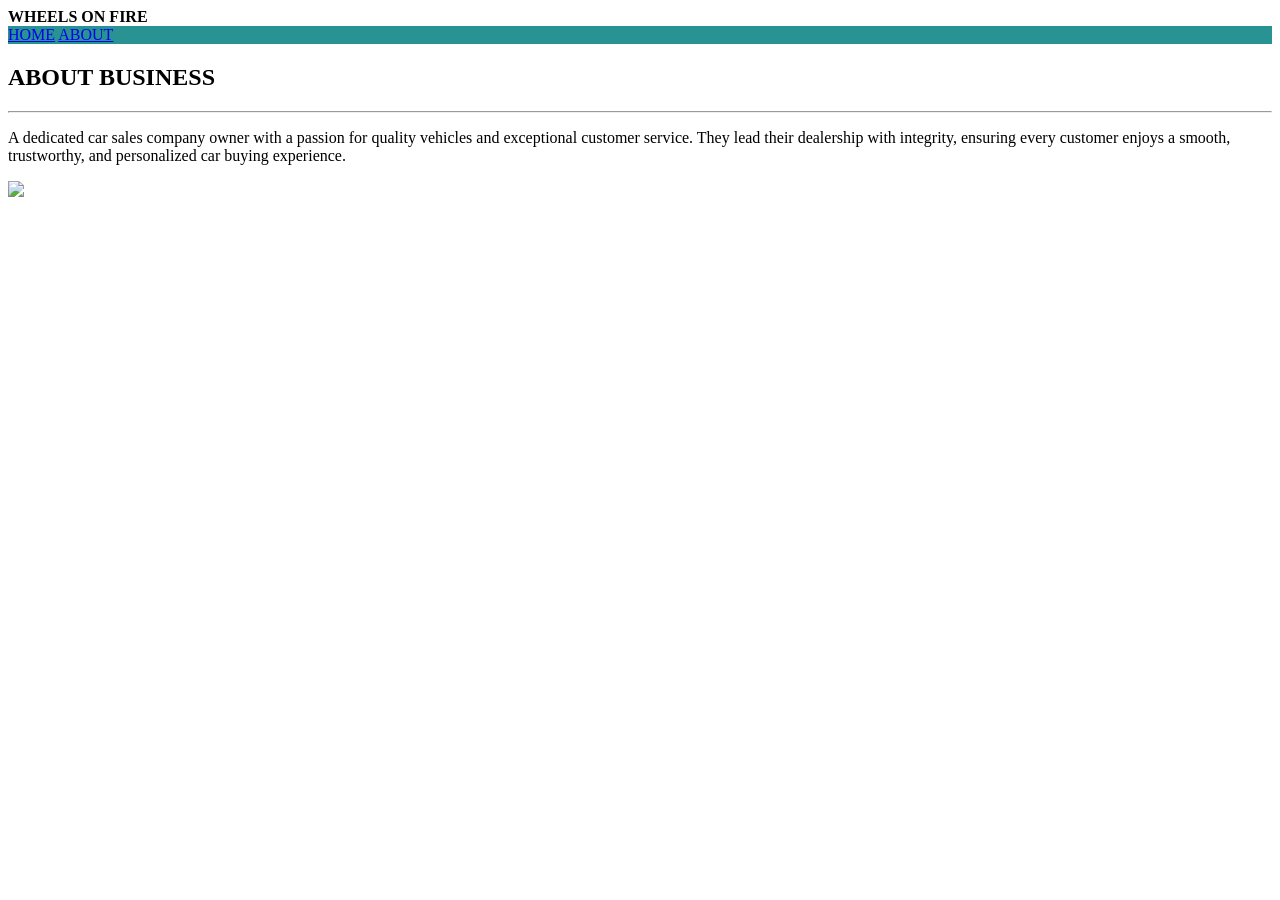
==== about.html @ 6cef981d "img adjustment" ====
<!DOCTYPE html>
<html>
<head>
    <b>WHEELS ON FIRE</b>
    <link rel="stylesheet" href="style.css">
</head>

<nav>
        <a href="index.html">HOME</a>
        <a href="about.html">ABOUT</a>
</nav>

<body>
   <h2>ABOUT BUSINESS</h2>
<hr><p>
A dedicated car sales company owner with a passion for quality
 vehicles and exceptional customer service. They lead their dealership
  with integrity, ensuring every customer enjoys a smooth, trustworthy,
   and personalized car buying experience.
</p>

   <img src="https://www.shutterstock.com/image-photo/advertising-product-photo-cover-image-260nw-2547446625.jpg">
 

</body>
    

</html>
---- style.css ----
/*adding new styles to html webpages*/
head{
    text-align: centre;
    color: rgb(89, 102, 146);
}
nav{
    font-family: 'Times New Roman', Times, serif;
    background-color: rgb(41, 146, 146);

}
    
img{
    max-width: 70%;
    height: auto;
}
body.homepage{
    background-color: burlywood;
}
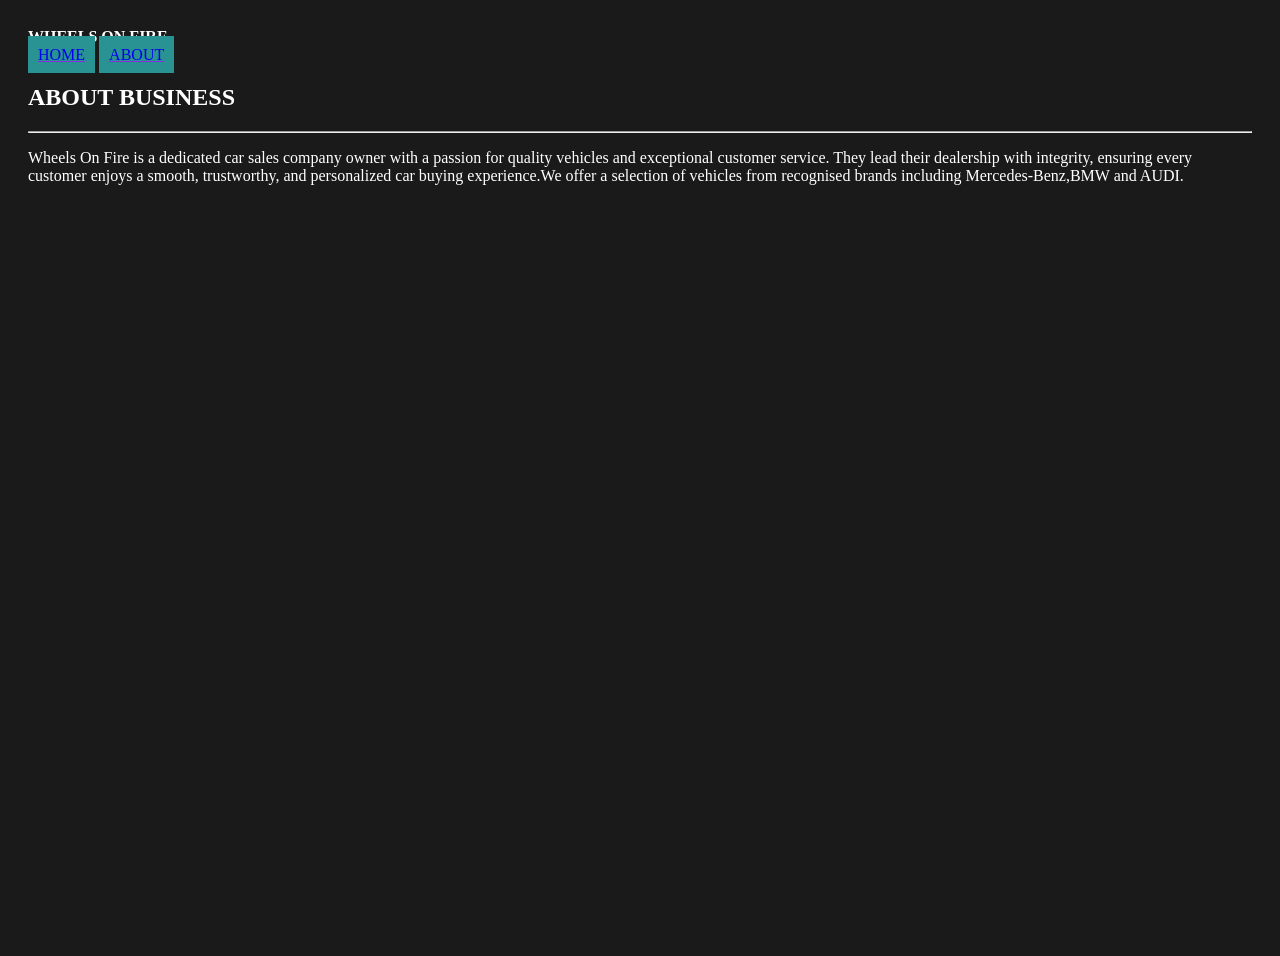
==== commit b5854331: "CHANGES" ====
--- a/about.html
+++ b/about.html
@@ -13,13 +13,13 @@
 <body>
    <h2>ABOUT BUSINESS</h2>
 <hr><p>
-A dedicated car sales company owner with a passion for quality
+Wheels On Fire is a dedicated car sales company owner with a passion for quality
  vehicles and exceptional customer service. They lead their dealership
   with integrity, ensuring every customer enjoys a smooth, trustworthy,
-   and personalized car buying experience.
+   and personalized car buying experience.We offer a selection of vehicles from recognised 
+   brands including Mercedes-Benz,BMW and AUDI.
 </p>
 
-   <img src="https://www.shutterstock.com/image-photo/advertising-product-photo-cover-image-260nw-2547446625.jpg">
  
 
 </body>
--- a/style.css
+++ b/style.css
@@ -1,18 +1,42 @@
 /*adding new styles to html webpages*/
 head{
-    text-align: centre;
+    text-align: center;
     color: rgb(89, 102, 146);
 }
-nav{
+nav a {
     font-family: 'Times New Roman', Times, serif;
     background-color: rgb(41, 146, 146);
+    text-decoration-color: blueviolet;
+    padding: 10px;
 
+}
+h1{
+    color:rgb(162, 63, 141);
+    text-align:center;
 }
     
 img{
     max-width: 70%;
     height: auto;
+    display: block;
+    margin: 20px auto;
+    border: 1px solid rgb(89,182,146);
+    border-radius: 6px;
 }
 body.homepage{
-    background-color: burlywood;
+    background-color: rgb(90, 64, 30);
+    text-align: center;
+    color: rgb(89,182,146);
+    border: 4px solid rgb(89,182,146);
+}
+body{
+    background-color: #1a1a1a;
+    color: white;
+    padding: 20px;
+    min-height: 100vh;
+    width: auto;
+    background-image: url('https://images.unsplash.com/photo-1580014317999-e9f1936787a5?q=80&w=2127&auto=format&fit=crop&ixlib=rb-4.1.0&ixid=NHwxMjA3fDA%3D');
+    background-size: cover;
+    background-position: center;
+    background-repeat: no-repeat;
 }
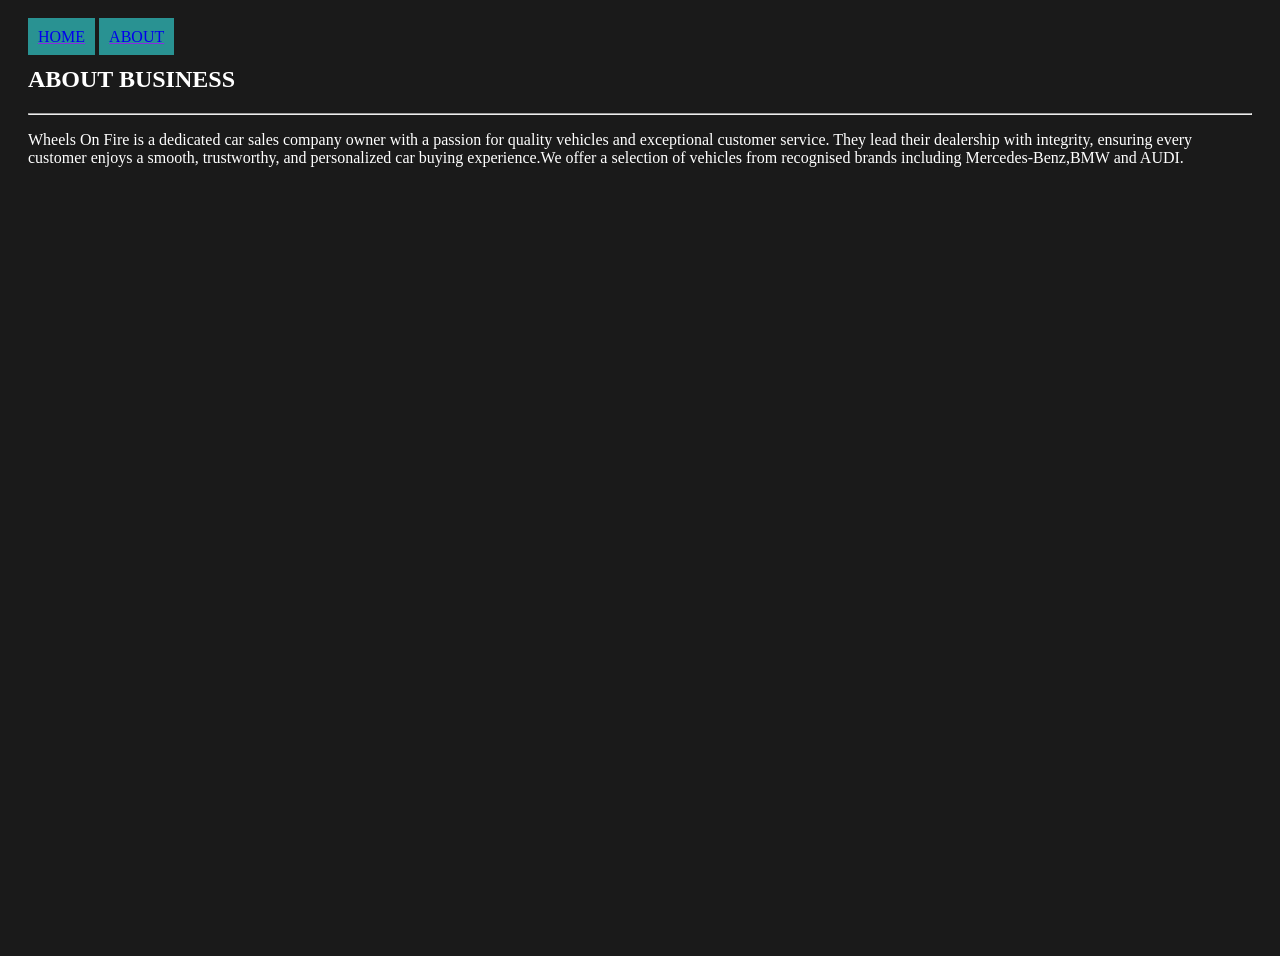
==== commit 9878d5d4: "changes" ====
--- a/about.html
+++ b/about.html
@@ -1,7 +1,7 @@
 <!DOCTYPE html>
 <html>
 <head>
-    <b>WHEELS ON FIRE</b>
+    <title><b>WHEELS ON FIRE</b></title>
     <link rel="stylesheet" href="style.css">
 </head>
 
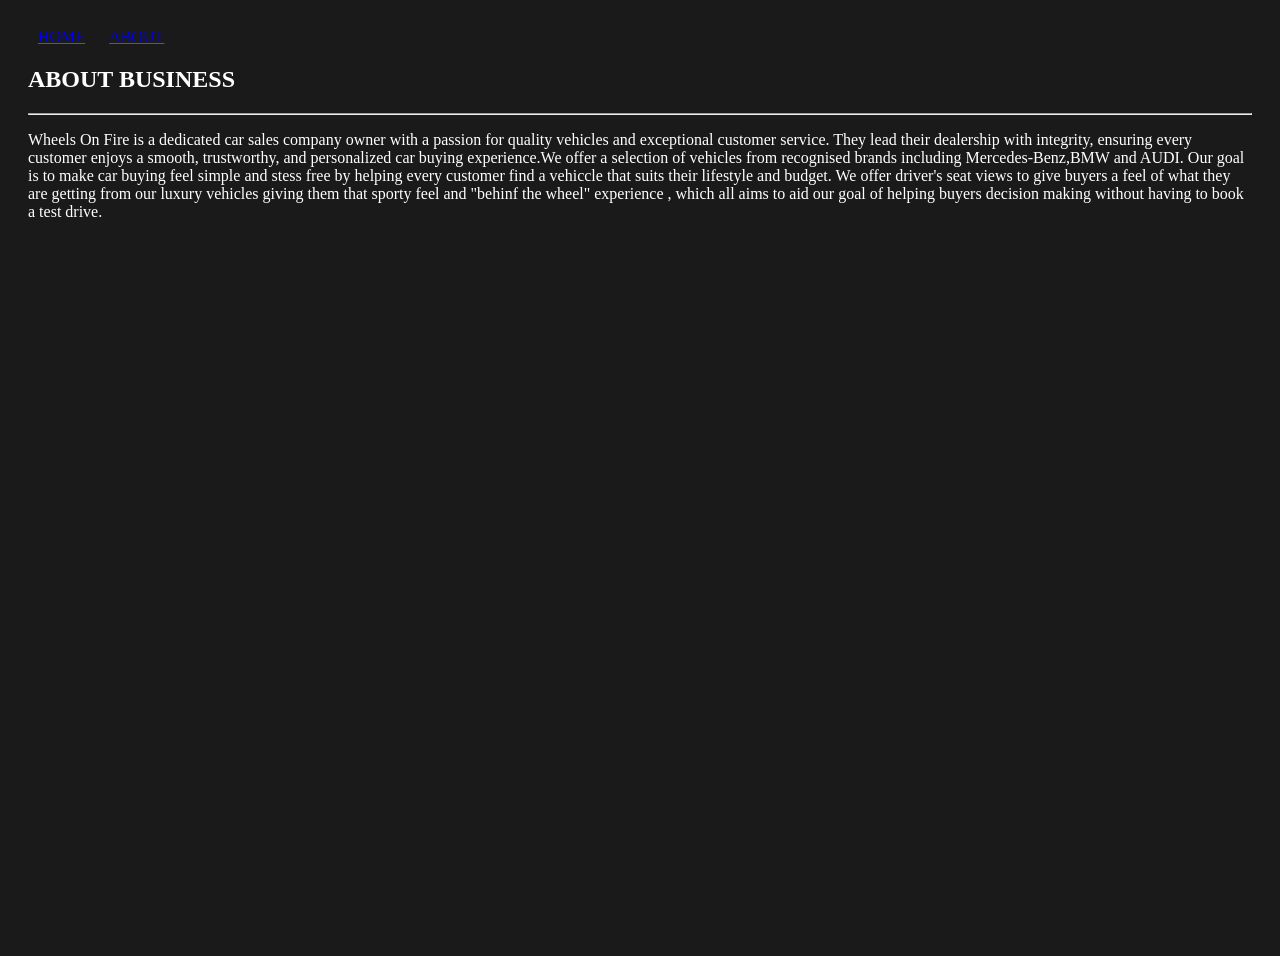
==== commit 037c81d8: "changes" ====
--- a/about.html
+++ b/about.html
@@ -17,7 +17,14 @@
  vehicles and exceptional customer service. They lead their dealership
   with integrity, ensuring every customer enjoys a smooth, trustworthy,
    and personalized car buying experience.We offer a selection of vehicles from recognised 
-   brands including Mercedes-Benz,BMW and AUDI.
+   brands including Mercedes-Benz,BMW and AUDI. Our goal is to make car buying feel simple 
+   and stess free by  helping every customer find a vehiccle that suits their lifestyle and 
+   budget. 
+
+   We offer driver's seat views to give buyers a feel of what they are getting from our luxury
+   vehicles giving them that sporty feel and "behinf the wheel" experience , which all aims 
+   to aid our goal of helping buyers decision making without having to book a test drive.
+   
 </p>
 
  
--- a/style.css
+++ b/style.css
@@ -1,11 +1,11 @@
 /*adding new styles to html webpages*/
-head{
+#head{
     text-align: center;
     color: rgb(89, 102, 146);
 }
 nav a {
     font-family: 'Times New Roman', Times, serif;
-    background-color: rgb(41, 146, 146);
+    background-color: transparent;
     text-decoration-color: blueviolet;
     padding: 10px;
 
@@ -39,4 +39,9 @@
     background-size: cover;
     background-position: center;
     background-repeat: no-repeat;
-}+}
+.carbuttons{
+position: fixed;
+bottom: 30px;
+left: 0;
+}
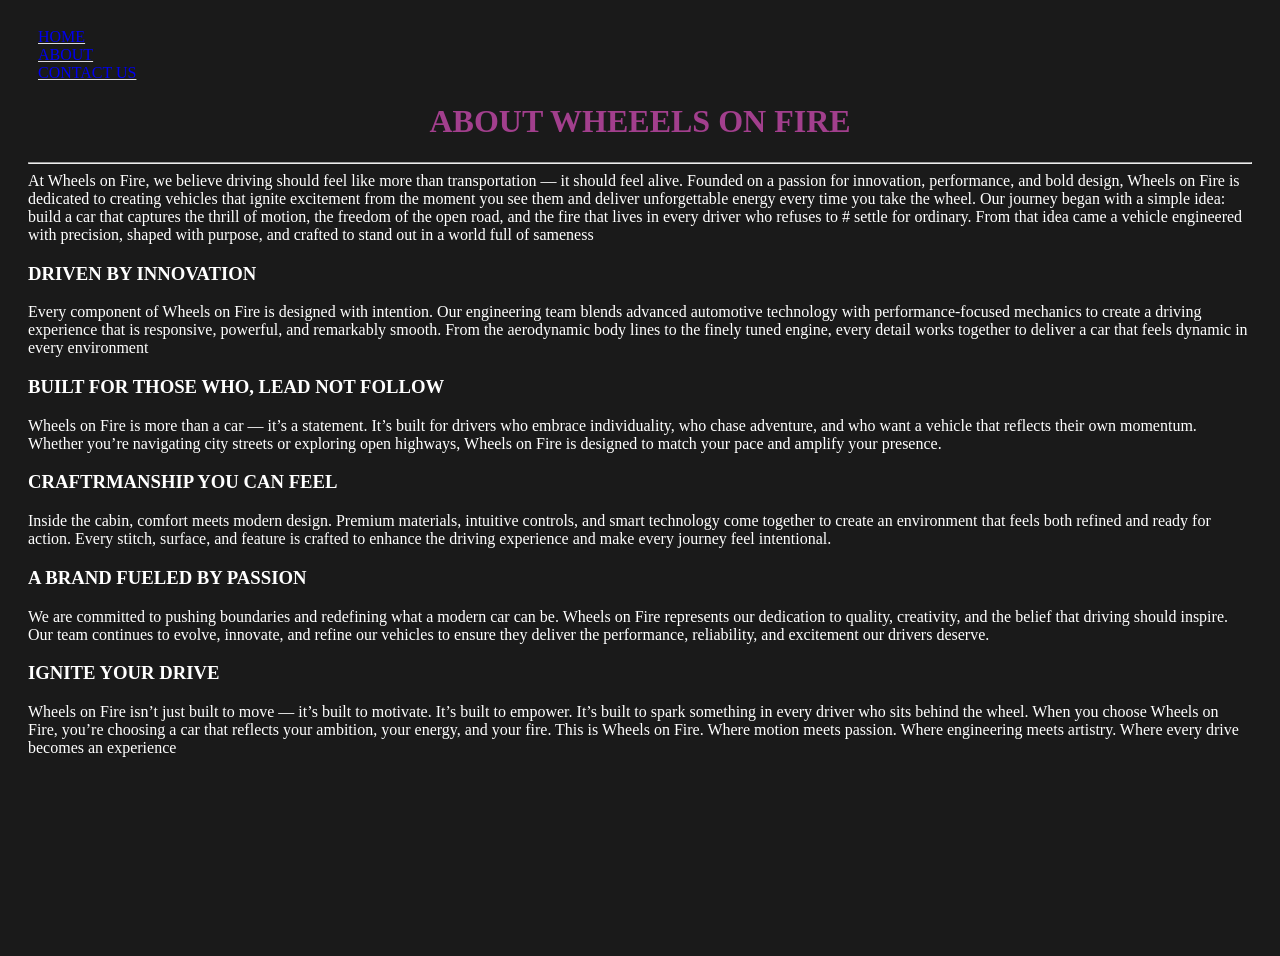
==== commit 0afcd930: "CHANGES" ====
--- a/about.html
+++ b/about.html
@@ -1,33 +1,70 @@
 <!DOCTYPE html>
 <html>
-<head>
+<head id="h1">
     <title><b>WHEELS ON FIRE</b></title>
     <link rel="stylesheet" href="style.css">
 </head>
 
 <nav>
-        <a href="index.html">HOME</a>
-        <a href="about.html">ABOUT</a>
+        <a href="index.html">HOME</a><br>
+        <a href="about.html">ABOUT</a><br>
+        <a href="contact.html">CONTACT US</a>
 </nav>
 
 <body>
-   <h2>ABOUT BUSINESS</h2>
-<hr><p>
-Wheels On Fire is a dedicated car sales company owner with a passion for quality
- vehicles and exceptional customer service. They lead their dealership
-  with integrity, ensuring every customer enjoys a smooth, trustworthy,
-   and personalized car buying experience.We offer a selection of vehicles from recognised 
-   brands including Mercedes-Benz,BMW and AUDI. Our goal is to make car buying feel simple 
-   and stess free by  helping every customer find a vehiccle that suits their lifestyle and 
-   budget. 
+   <h1>ABOUT WHEEELS ON FIRE</h1>
+<hr><p1>
+At Wheels on Fire, we believe driving should feel like more than transportation — it 
+should feel alive. Founded on a passion for innovation, performance, and bold design,
+ Wheels on Fire is dedicated to creating vehicles that ignite excitement from the moment
+  you see them and deliver unforgettable energy every time you take the wheel.
 
-   We offer driver's seat views to give buyers a feel of what they are getting from our luxury
-   vehicles giving them that sporty feel and "behinf the wheel" experience , which all aims 
-   to aid our goal of helping buyers decision making without having to book a test drive.
-   
-</p>
+Our journey began with a simple idea: build a car that captures the thrill of motion, 
+the freedom of the open road, and the fire that lives in every driver who refuses to
+# settle for ordinary. From that idea came a vehicle engineered with precision, shaped
+ with purpose, and crafted to stand out in a world full of sameness
 
- 
+</p1>
+<p2>
+   <h3>DRIVEN BY INNOVATION</h3>
+   Every component of Wheels on Fire is designed with intention. Our engineering team
+    blends advanced automotive technology with performance‑focused mechanics to create
+     a driving experience that is responsive, powerful, and remarkably smooth. From the
+      aerodynamic body lines to the finely tuned engine, every detail works together to
+       deliver a car that feels dynamic in every environment
+</p2>
+<p3>
+   <h3>BUILT FOR THOSE WHO, LEAD NOT FOLLOW</h3>
+   Wheels on Fire is more than a car — it’s a statement. It’s built for drivers who embrace
+    individuality, who chase adventure, and who want a vehicle that reflects their own
+     momentum. Whether you’re navigating city streets or exploring open highways, Wheels on
+      Fire is designed to match your pace and amplify your presence.
+</p3>
+<p4>
+   <h3>CRAFTRMANSHIP YOU CAN FEEL</h3>
+   Inside the cabin, comfort meets modern design. Premium materials, intuitive controls, and
+    smart technology come together to create an environment that feels both refined and ready
+     for action. Every stitch, surface, and feature is crafted to enhance the driving experience
+      and make every journey feel intentional.
+</p4>
+<p5>
+   <h3>A BRAND FUELED BY PASSION</h3>
+   We are committed to pushing boundaries and redefining what a modern car can be. Wheels on Fire
+    represents our dedication to quality, creativity, and the belief that driving should inspire.
+     Our team continues to evolve, innovate, and refine our vehicles to ensure they deliver the
+      performance, reliability, and excitement our drivers deserve.
+</p5>
+ <P6>
+   <h3>IGNITE YOUR DRIVE </h3>
+   Wheels on Fire isn’t just built to move — it’s built to motivate. It’s built to empower. It’s 
+   built to spark something in every driver who sits behind the wheel. When you choose Wheels on 
+   Fire, you’re choosing a car that reflects your ambition, your energy, and your fire.
+
+This is Wheels on Fire.
+Where motion meets passion.
+Where engineering meets artistry.
+Where every drive becomes an experience
+ </P6>
 
 </body>
     
--- a/style.css
+++ b/style.css
@@ -1,12 +1,12 @@
 /*adding new styles to html webpages*/
 #head{
     text-align: center;
-    color: rgb(89, 102, 146);
+    color: rgba(181, 80, 25, 0.817);
 }
 nav a {
     font-family: 'Times New Roman', Times, serif;
     background-color: transparent;
-    text-decoration-color: blueviolet;
+    text-decoration-color: rgb(223, 221, 225);
     padding: 10px;
 
 }
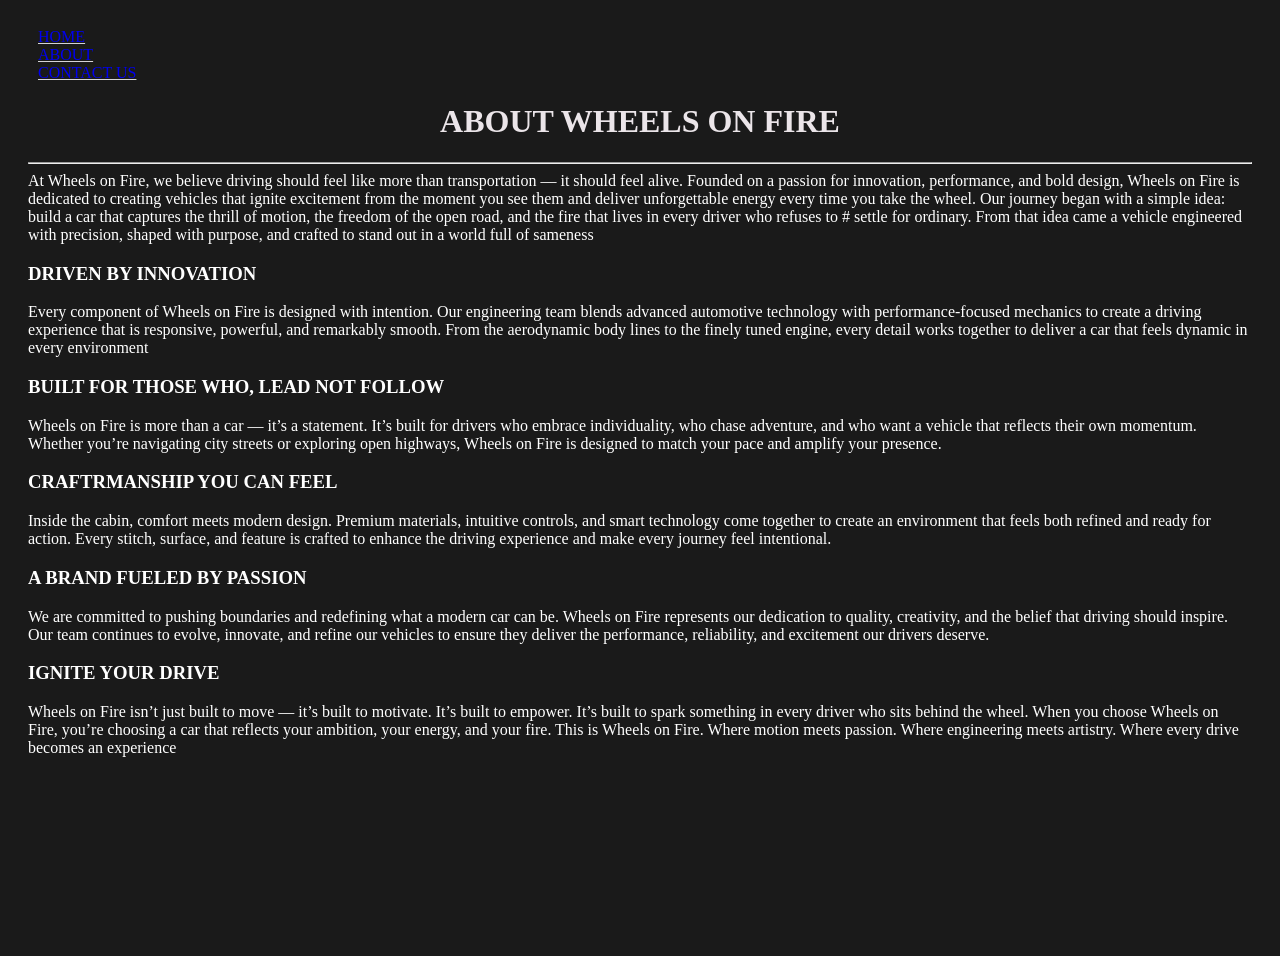
==== commit 9853536e: "changes" ====
--- a/about.html
+++ b/about.html
@@ -1,5 +1,5 @@
 <!DOCTYPE html>
-<html>
+<html lang="en">
 <head id="h1">
     <title><b>WHEELS ON FIRE</b></title>
     <link rel="stylesheet" href="style.css">
@@ -12,7 +12,7 @@
 </nav>
 
 <body>
-   <h1>ABOUT WHEEELS ON FIRE</h1>
+   <h1>ABOUT WHEELS ON FIRE</h1>
 <hr><p1>
 At Wheels on Fire, we believe driving should feel like more than transportation — it 
 should feel alive. Founded on a passion for innovation, performance, and bold design,
--- a/style.css
+++ b/style.css
@@ -1,17 +1,17 @@
 /*adding new styles to html webpages*/
 #head{
     text-align: center;
-    color: rgba(181, 80, 25, 0.817);
+    color: #f4f2f1d0;
 }
 nav a {
     font-family: 'Times New Roman', Times, serif;
     background-color: transparent;
-    text-decoration-color: rgb(223, 221, 225);
+    text-decoration-color: rgb(213, 212, 214);
     padding: 10px;
 
 }
 h1{
-    color:rgb(162, 63, 141);
+    color:rgb(235, 229, 233);
     text-align:center;
 }
     
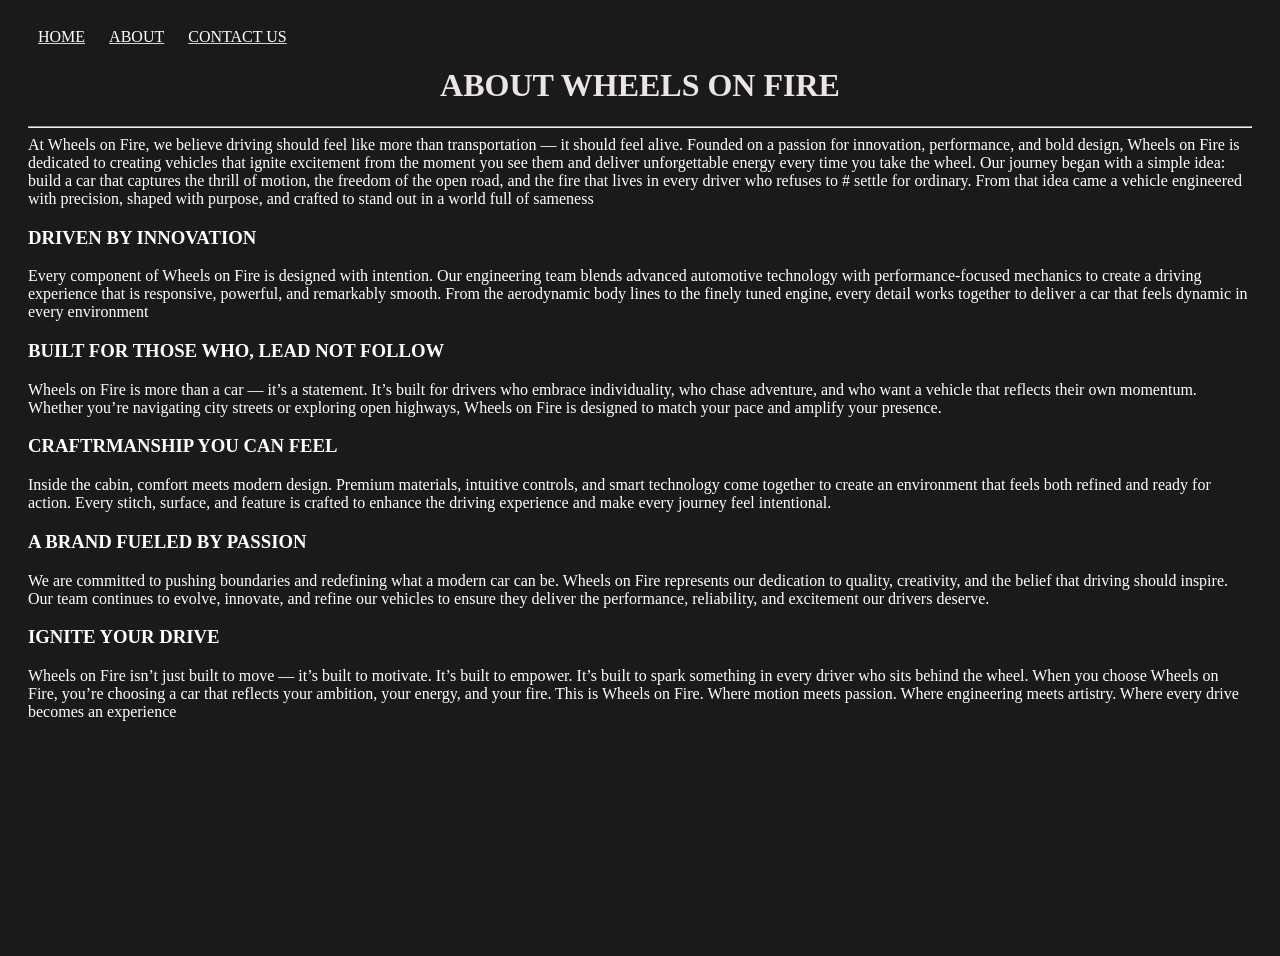
==== commit 0af751e1: "change" ====
--- a/about.html
+++ b/about.html
@@ -6,8 +6,8 @@
 </head>
 
 <nav>
-        <a href="index.html">HOME</a><br>
-        <a href="about.html">ABOUT</a><br>
+        <a href="index.html">HOME</a>
+        <a href="about.html">ABOUT</a>
         <a href="contact.html">CONTACT US</a>
 </nav>
 
--- a/style.css
+++ b/style.css
@@ -1,13 +1,15 @@
 /*adding new styles to html webpages*/
 #head{
     text-align: center;
-    color: #f4f2f1d0;
+    color: #ffffff;
+    background-color: #1a1a1a;
 }
 nav a {
     font-family: 'Times New Roman', Times, serif;
     background-color: transparent;
     text-decoration-color: rgb(213, 212, 214);
     padding: 10px;
+    color: white;
 
 }
 h1{
@@ -20,7 +22,7 @@
     height: auto;
     display: block;
     margin: 20px auto;
-    border: 1px solid rgb(89,182,146);
+    border: 1px solid rgb(242, 245, 244);
     border-radius: 6px;
 }
 body.homepage{
@@ -35,7 +37,7 @@
     padding: 20px;
     min-height: 100vh;
     width: auto;
-    background-image: url('https://images.unsplash.com/photo-1580014317999-e9f1936787a5?q=80&w=2127&auto=format&fit=crop&ixlib=rb-4.1.0&ixid=NHwxMjA3fDA%3D');
+    background-image: url('https://hips.hearstapps.com/hmg-prod/images/2020-lamborghini-aventador-svj-roadster-drive-107-1576871367.jpg?crop=0.798xw:0.672xh;0.176xw,0.328xh&resize=1200:*');
     background-size: cover;
     background-position: center;
     background-repeat: no-repeat;
